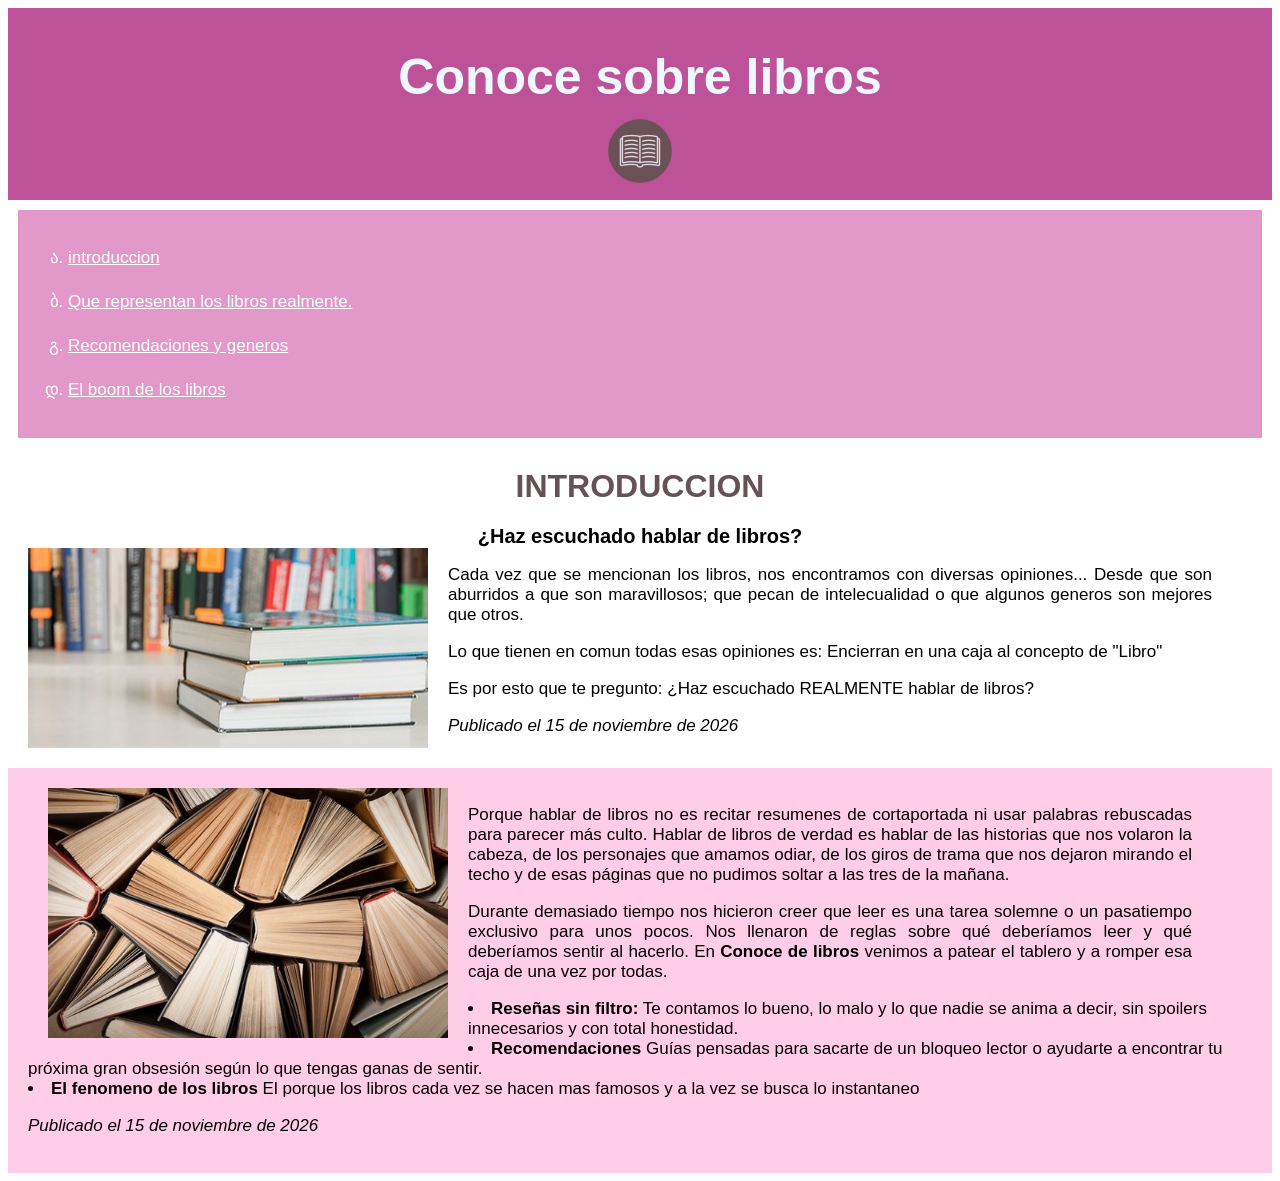
==== index.html @ 0a3b9158 "cambio" ====
<!DOCTYPE html>
<html lang="en">
<head>
    <meta charset="UTF-8">
    <meta name="viewport" content="width=device-width, initial-scale=1.0">
    <title>Document</title>
       <link rel="stylesheet" href="style.css"> 
</head>
<body>
       <header> 
        <h1>Conoce sobre libros</h1>
         <div class="icono"> <img src="imagenes/icono.png" alt="Imagen" width="70px" height="70px"/> </div>
    </header>
    <nav class="menu">
        <ul>
            <li><a href="index.html">introduccion</a></li>
            <li><a href="loslibros.html">Que representan los libros realmente.</a></li>
            <li><a href="Novelas.html"> Recomendaciones y generos</a></li>
             <li><a href="elboom.html">El boom de los libros</a></li>
        </ul>
    </nav>
<main>
        <section class="uno">
            <h2>introduccion</h2>
            <article>
                <h3>¿Haz escuchado hablar de libros?</h3>
                <div class="contenido"><img src="imagenes/WhatsApp Image 2026-11-17 at 17.58.18.jpeg" width="400px" height="200px" alt="Imagen"/>
                <p>Cada vez que se mencionan los libros, nos encontramos con diversas opiniones... Desde que son aburridos a que son maravillosos; que pecan de intelecualidad o que algunos generos son mejores que otros.</p>
                <p>Lo que tienen en comun todas esas opiniones es: Encierran en una caja al concepto de "Libro" </p>
                <p>Es por esto que te pregunto: ¿Haz escuchado REALMENTE hablar de libros? </p>
                <p><em>Publicado el 15 de noviembre de 2026</em></p>
                </div>
            </article>
       </section>
       <section class="dos">
            <article>
             <div class="contenido"><img src="imagenes/libros.jpg" width="400px" height="250px" alt="Imagen"/>
                <p>Porque hablar de libros no es recitar resumenes de cortaportada ni usar palabras rebuscadas para parecer más culto. Hablar de libros de verdad es hablar de las historias que nos volaron la cabeza, de los personajes que amamos odiar, de los giros de trama que nos dejaron mirando el techo y de esas páginas que no pudimos soltar a las tres de la mañana.</p>
                <p>Durante demasiado tiempo nos hicieron creer que leer es una tarea solemne o un pasatiempo exclusivo para unos pocos. Nos llenaron de reglas sobre qué deberíamos leer y qué deberíamos sentir al hacerlo. En <strong>Conoce de libros</strong> venimos a patear el tablero y a romper esa caja de una vez por todas. </p>
               <li><strong>Reseñas sin filtro:</strong> Te contamos lo bueno, lo malo y lo que nadie se anima a decir, sin spoilers innecesarios y con total honestidad.</li>
        <li><strong>Recomendaciones</strong> Guías pensadas para sacarte de un bloqueo lector o ayudarte a encontrar tu próxima gran obsesión según lo que tengas ganas de sentir.</li>
                <li><strong>El fenomeno de los libros</strong> El porque los libros cada vez se hacen mas famosos y a la vez se busca lo instantaneo </li>
        <p><em>Publicado el 15 de noviembre de 2026</em></p>
                </div>
            </article>
        
        </section>

        
    
</body>
</html>
---- style.css ----
h1 {
    font-family: Arial, sans-serif;
    margin: 0;
    padding: 0;
   font-weight: bold;
   font-size: 50px;
   text-align: center;
   padding-top: 30px;
   padding-bottom: 10px;
   color: aliceblue;
}
h2 {
   font-family: Arial, sans-serif;
    margin: 0;
    padding-top: 20px;
   font-size: 32px;
   text-align: center;  
   text-transform: uppercase;
   color: #645257;

}
.menu {
    background-color: rgb(226, 152, 201);
     list-style:circle;
     padding: 10px;
     border: 10px white solid;

   }

h3 {
   font-family: Arial, sans-serif;
    margin: 0;
    padding-top: 20px;
   font-size: 20px;
   text-align: center;  
   font-weight: bold;
}
header {
  background-color: rgb(189, 82, 153);
  padding: 10px;
}

.icono {
   text-align: center;
   margin-left: auto;
   margin-right: auto;
}
.menu a{
display: block;
color:white;
font-family: Arial, Helvetica, sans-serif;
padding: 12px 0px;
font-size: 17px;
text-decoration: underline;

}
.menu ul {
   color: white;
   list-style: georgian;
}
.contenido img {
float: left;
margin-right: 20px;
margin-left: 20px;
padding-bottom: 20px;
}
.contenido p {
   text-align: justify;
   margin-right: 60px;
}
p {
   font-family: Arial, Helvetica, sans-serif;
   font-size: 17px;
   line-height: normal;
}
.contenido {
   display:flow-root;
}
li {
     font-family: Arial, Helvetica, sans-serif;
   font-size: 17px;
}


.dos {
   background-color: rgb(255, 205, 232);
   padding: 20px;
}
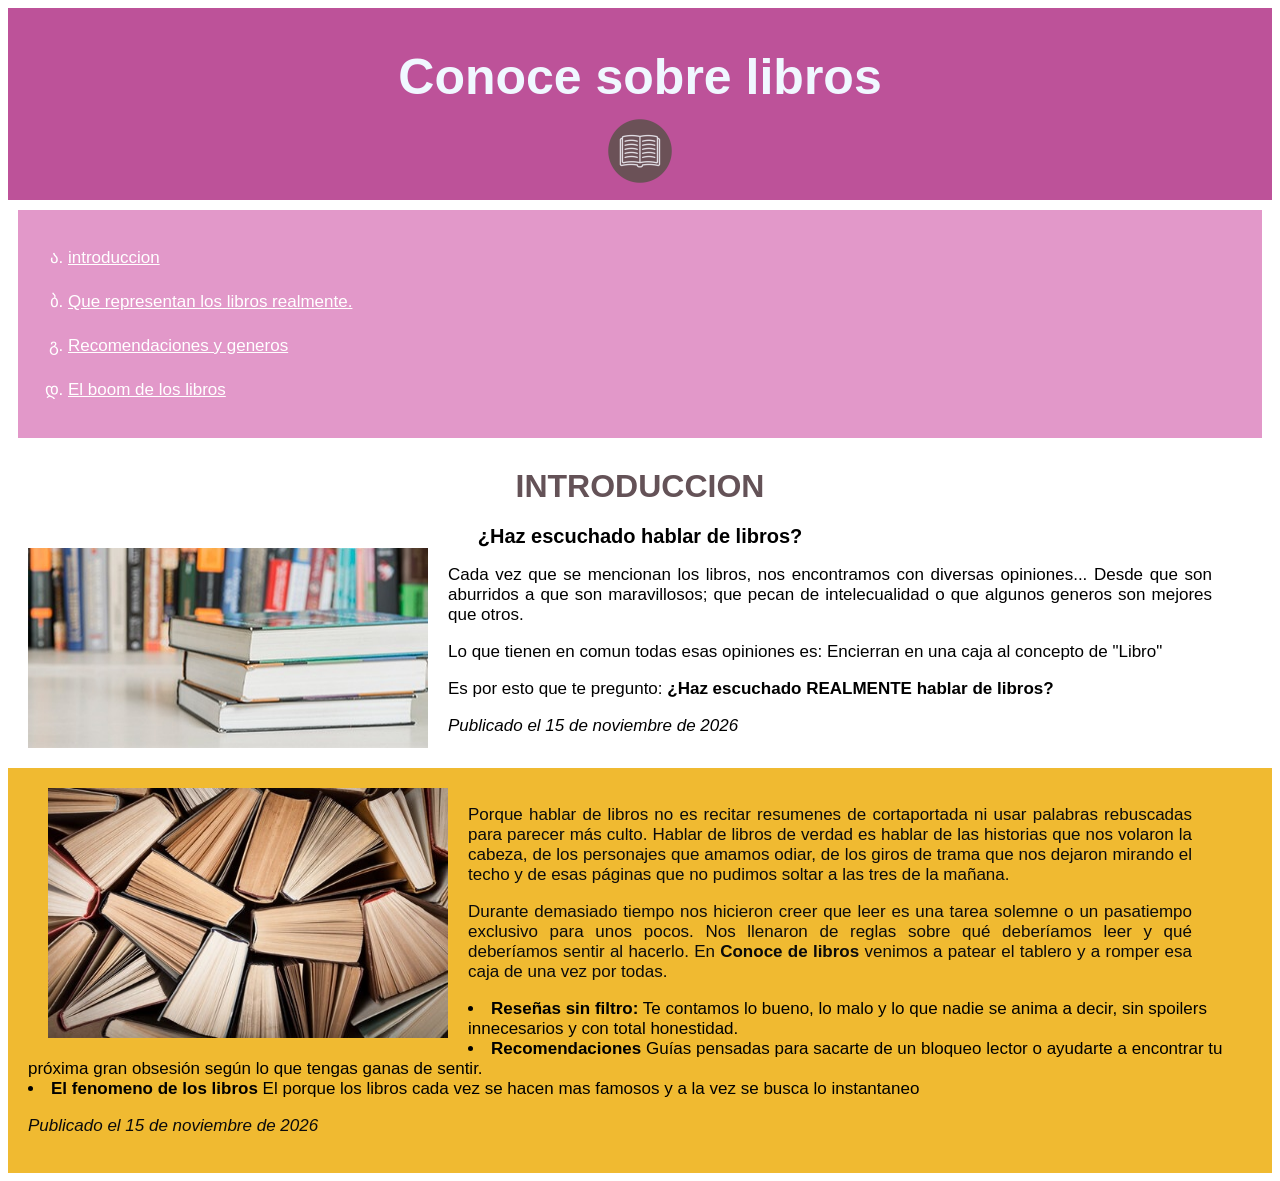
==== commit ba6c6c01: "cambiosssss" ====
--- a/index.html
+++ b/index.html
@@ -27,7 +27,7 @@
                 <div class="contenido"><img src="imagenes/WhatsApp Image 2026-11-17 at 17.58.18.jpeg" width="400px" height="200px" alt="Imagen"/>
                 <p>Cada vez que se mencionan los libros, nos encontramos con diversas opiniones... Desde que son aburridos a que son maravillosos; que pecan de intelecualidad o que algunos generos son mejores que otros.</p>
                 <p>Lo que tienen en comun todas esas opiniones es: Encierran en una caja al concepto de "Libro" </p>
-                <p>Es por esto que te pregunto: ¿Haz escuchado REALMENTE hablar de libros? </p>
+                <p>Es por esto que te pregunto: <strong> ¿Haz escuchado REALMENTE hablar de libros? </strong></p>
                 <p><em>Publicado el 15 de noviembre de 2026</em></p>
                 </div>
             </article>
--- a/style.css
+++ b/style.css
@@ -83,6 +83,9 @@
 
 
 .dos {
-   background-color: rgb(255, 205, 232);
+   background-color: #f0ba31;
    padding: 20px;
-}+}
+.dos p {
+   color: rgb(11, 11, 11);
+}
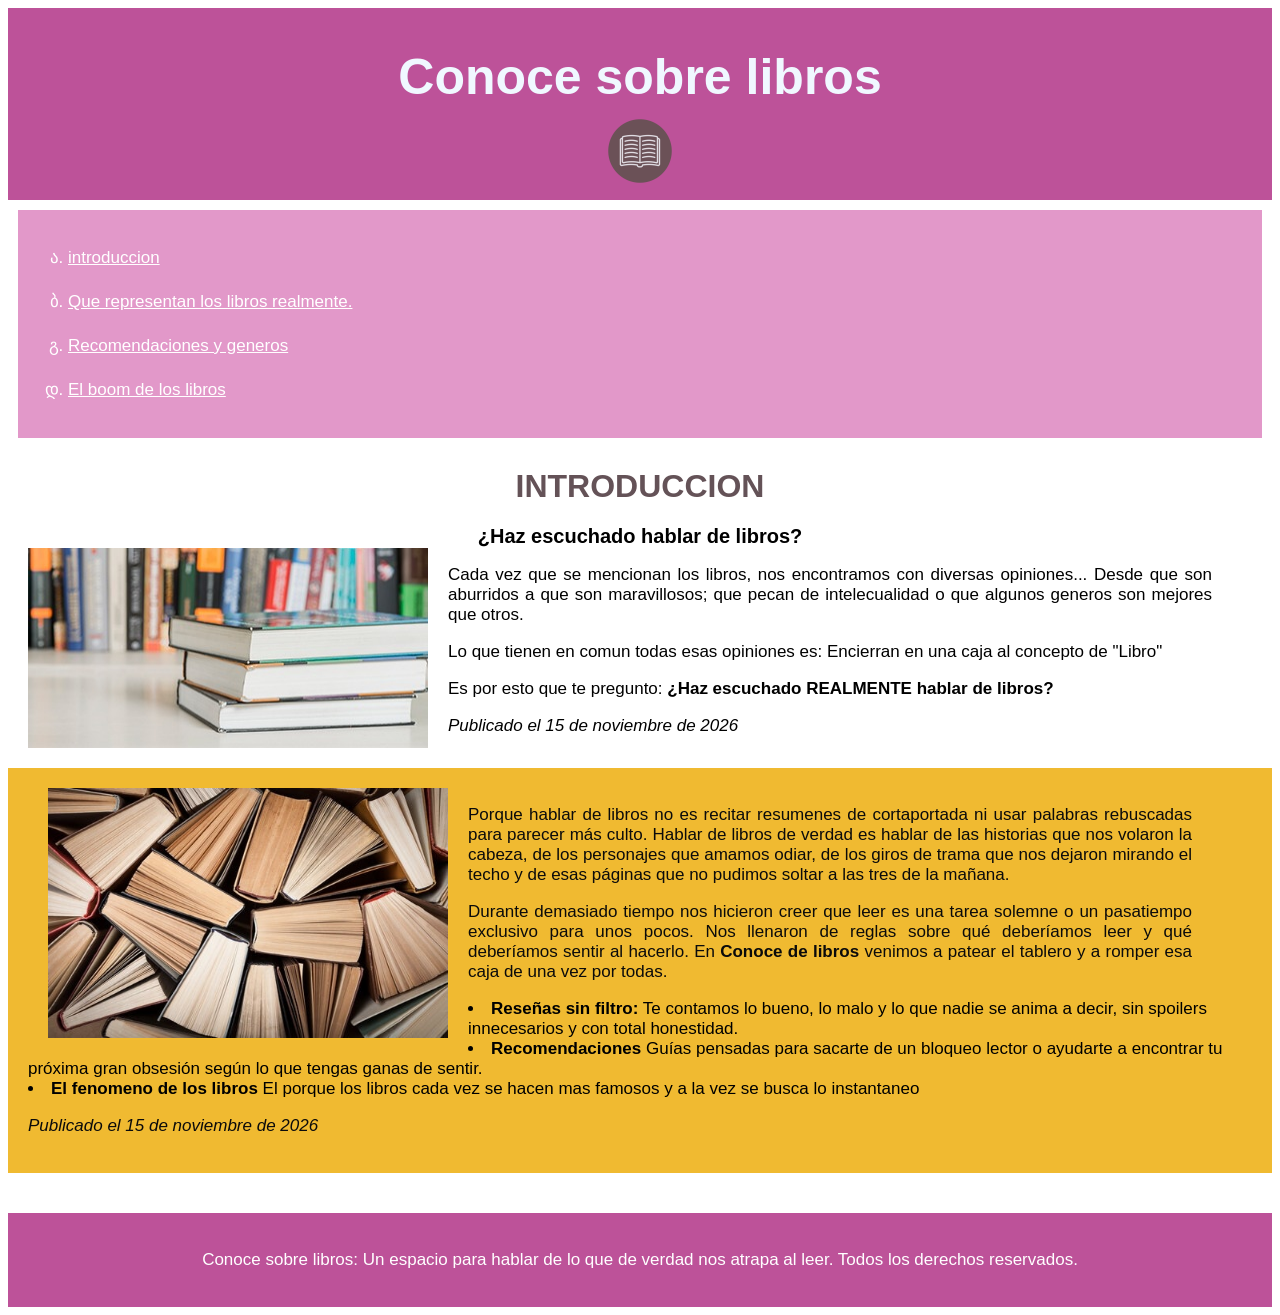
==== commit 130ae9d1: "footer" ====
--- a/index.html
+++ b/index.html
@@ -46,7 +46,10 @@
         
         </section>
 
-        
+</main>
+<footer>
+    <p>Conoce sobre libros: Un espacio para hablar de lo que de verdad nos atrapa al leer. Todos los derechos reservados.</p>
+</footer>     
     
 </body>
 </html>
--- a/style.css
+++ b/style.css
@@ -58,7 +58,7 @@
    color: white;
    list-style: georgian;
 }
-.contenido img {
+.contenido img , iframe {
 float: left;
 margin-right: 20px;
 margin-left: 20px;
@@ -89,3 +89,19 @@
 .dos p {
    color: rgb(11, 11, 11);
 }
+h4 {
+    font-family: Arial, sans-serif;
+    margin: 0;
+    padding-top: 20px;
+    padding-bottom: 20px;
+   font-size: 17px;
+}
+footer {
+    background-color: rgb(189, 82, 153); 
+    color: white;
+    text-align: center;
+    padding: 20px;
+    font-family: Arial, Helvetica, sans-serif;
+    font-size: 14px;
+    margin-top: 40px;
+}
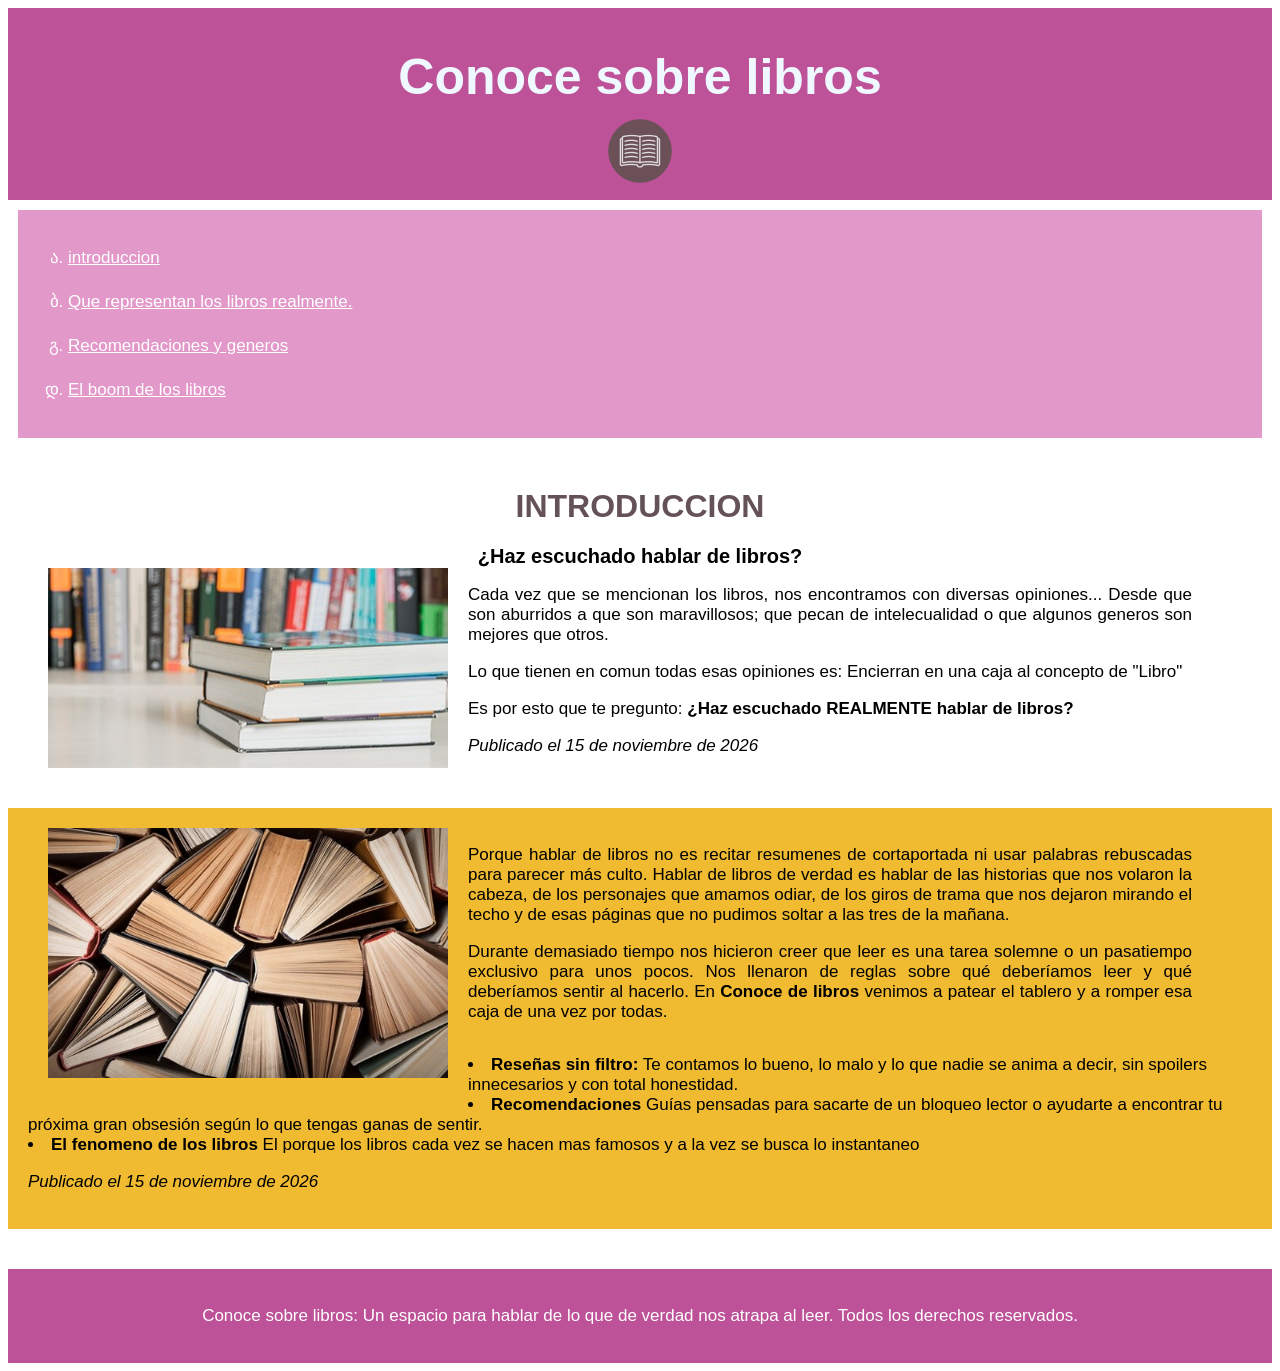
==== commit e95e288b: "guardar" ====
--- a/index.html
+++ b/index.html
@@ -37,9 +37,9 @@
              <div class="contenido"><img src="imagenes/libros.jpg" width="400px" height="250px" alt="Imagen"/>
                 <p>Porque hablar de libros no es recitar resumenes de cortaportada ni usar palabras rebuscadas para parecer más culto. Hablar de libros de verdad es hablar de las historias que nos volaron la cabeza, de los personajes que amamos odiar, de los giros de trama que nos dejaron mirando el techo y de esas páginas que no pudimos soltar a las tres de la mañana.</p>
                 <p>Durante demasiado tiempo nos hicieron creer que leer es una tarea solemne o un pasatiempo exclusivo para unos pocos. Nos llenaron de reglas sobre qué deberíamos leer y qué deberíamos sentir al hacerlo. En <strong>Conoce de libros</strong> venimos a patear el tablero y a romper esa caja de una vez por todas. </p>
-               <li><strong>Reseñas sin filtro:</strong> Te contamos lo bueno, lo malo y lo que nadie se anima a decir, sin spoilers innecesarios y con total honestidad.</li>
+               <ul> </ul> <li><strong>Reseñas sin filtro:</strong> Te contamos lo bueno, lo malo y lo que nadie se anima a decir, sin spoilers innecesarios y con total honestidad.</li>
         <li><strong>Recomendaciones</strong> Guías pensadas para sacarte de un bloqueo lector o ayudarte a encontrar tu próxima gran obsesión según lo que tengas ganas de sentir.</li>
-                <li><strong>El fenomeno de los libros</strong> El porque los libros cada vez se hacen mas famosos y a la vez se busca lo instantaneo </li>
+                <li><strong>El fenomeno de los libros</strong> El porque los libros cada vez se hacen mas famosos y a la vez se busca lo instantaneo </li> </ul>
         <p><em>Publicado el 15 de noviembre de 2026</em></p>
                 </div>
             </article>
--- a/style.css
+++ b/style.css
@@ -80,15 +80,16 @@
      font-family: Arial, Helvetica, sans-serif;
    font-size: 17px;
 }
-
+.uno {
+   background-color: #ffffff;
+   padding: 20px;
+}
 
 .dos {
    background-color: #f0ba31;
    padding: 20px;
 }
-.dos p {
-   color: rgb(11, 11, 11);
-}
+
 h4 {
     font-family: Arial, sans-serif;
     margin: 0;
@@ -104,4 +105,8 @@
     font-family: Arial, Helvetica, sans-serif;
     font-size: 14px;
     margin-top: 40px;
+}
+.contenido ul {
+   overflow: hidden;
+   padding-left: 20px;
 }
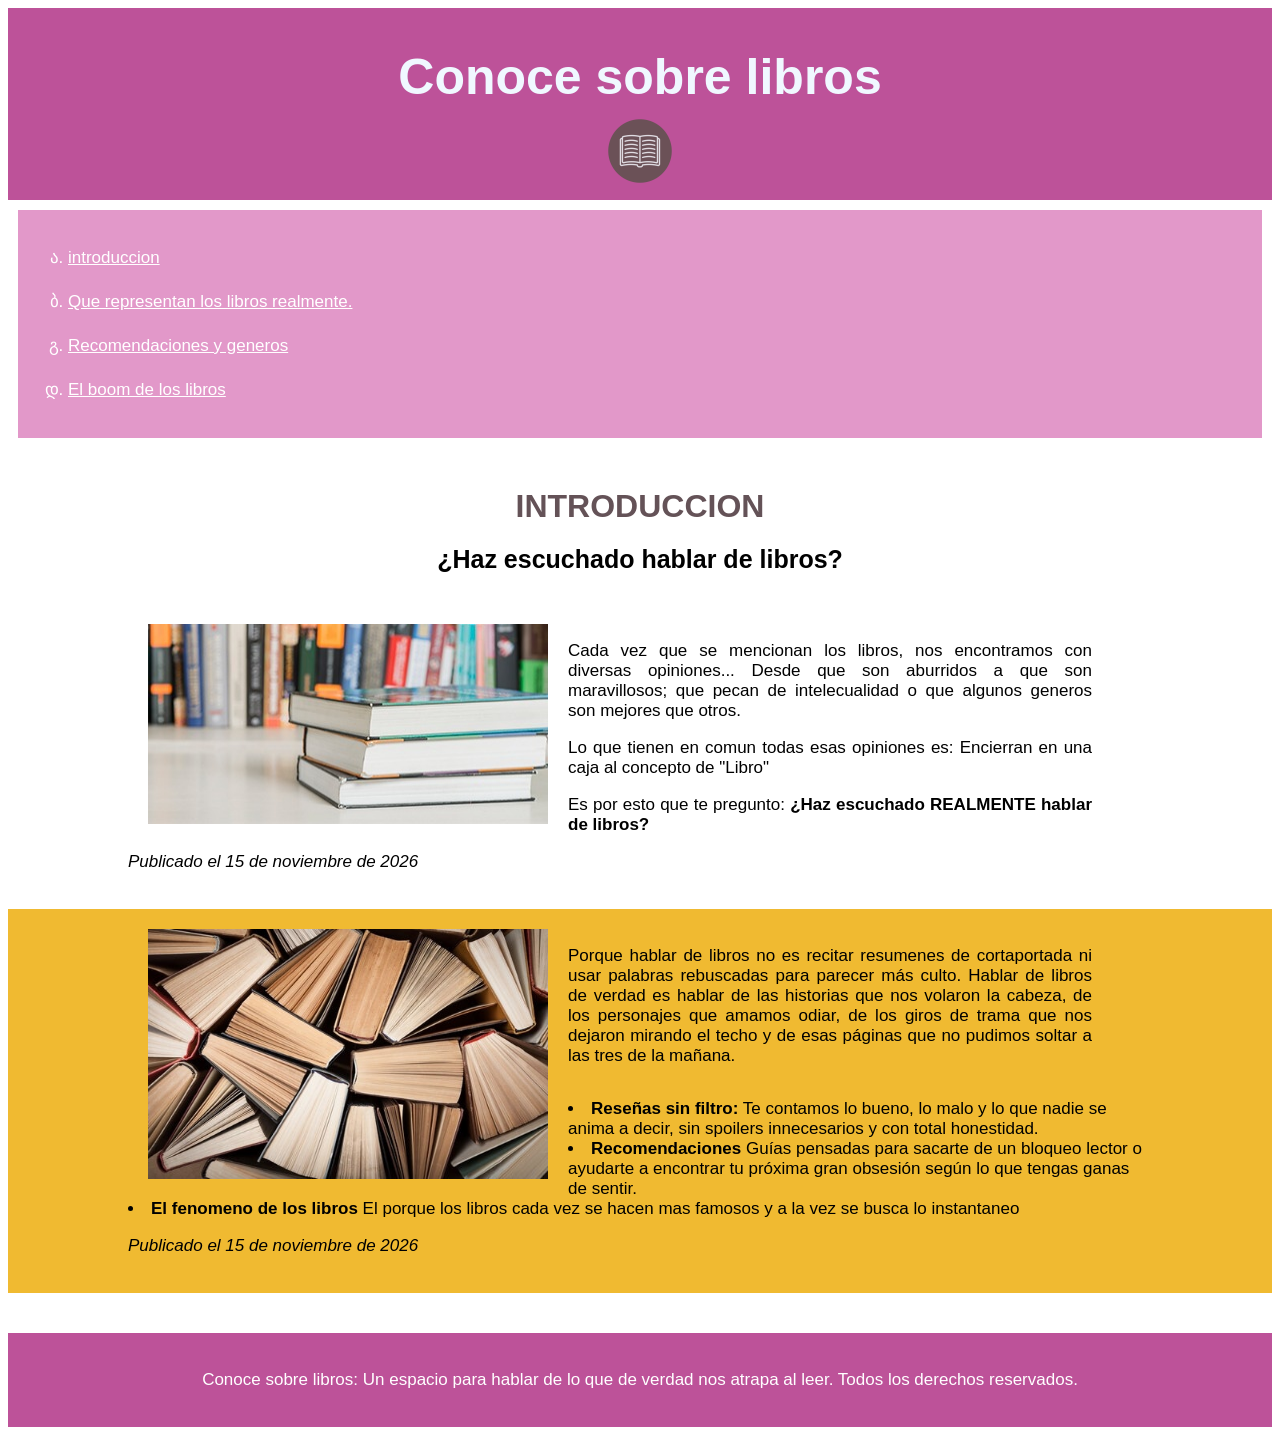
==== commit 76224c59: "libro" ====
--- a/index.html
+++ b/index.html
@@ -36,8 +36,8 @@
             <article>
              <div class="contenido"><img src="imagenes/libros.jpg" width="400px" height="250px" alt="Imagen"/>
                 <p>Porque hablar de libros no es recitar resumenes de cortaportada ni usar palabras rebuscadas para parecer más culto. Hablar de libros de verdad es hablar de las historias que nos volaron la cabeza, de los personajes que amamos odiar, de los giros de trama que nos dejaron mirando el techo y de esas páginas que no pudimos soltar a las tres de la mañana.</p>
-                <p>Durante demasiado tiempo nos hicieron creer que leer es una tarea solemne o un pasatiempo exclusivo para unos pocos. Nos llenaron de reglas sobre qué deberíamos leer y qué deberíamos sentir al hacerlo. En <strong>Conoce de libros</strong> venimos a patear el tablero y a romper esa caja de una vez por todas. </p>
-               <ul> </ul> <li><strong>Reseñas sin filtro:</strong> Te contamos lo bueno, lo malo y lo que nadie se anima a decir, sin spoilers innecesarios y con total honestidad.</li>
+              
+                <ul> </ul> <li><strong>Reseñas sin filtro:</strong> Te contamos lo bueno, lo malo y lo que nadie se anima a decir, sin spoilers innecesarios y con total honestidad.</li>
         <li><strong>Recomendaciones</strong> Guías pensadas para sacarte de un bloqueo lector o ayudarte a encontrar tu próxima gran obsesión según lo que tengas ganas de sentir.</li>
                 <li><strong>El fenomeno de los libros</strong> El porque los libros cada vez se hacen mas famosos y a la vez se busca lo instantaneo </li> </ul>
         <p><em>Publicado el 15 de noviembre de 2026</em></p>
--- a/style.css
+++ b/style.css
@@ -31,7 +31,8 @@
    font-family: Arial, sans-serif;
     margin: 0;
     padding-top: 20px;
-   font-size: 20px;
+    padding-bottom: 50px;
+   font-size: 25px;
    text-align: center;  
    font-weight: bold;
 }
@@ -75,6 +76,8 @@
 }
 .contenido {
    display:flow-root;
+   padding-right: 100px;
+   padding-left: 100px;
 }
 li {
      font-family: Arial, Helvetica, sans-serif;
@@ -95,7 +98,8 @@
     margin: 0;
     padding-top: 20px;
     padding-bottom: 20px;
-   font-size: 17px;
+   font-size: 20px;
+   margin-left: 23px;
 }
 footer {
     background-color: rgb(189, 82, 153); 
@@ -109,4 +113,25 @@
 .contenido ul {
    overflow: hidden;
    padding-left: 20px;
+   padding-right: 100px;
+}
+.p-texto {
+   font-family: Arial, Helvetica, sans-serif;
+   font-size: 17;
+   line-height: 30px;
+}
+.libro-item {
+margin-bottom: 30px;
+padding-bottom: 20px;
+border-bottom: 3px solid #ccc;
+}
+.libro-romance {
+margin-bottom: 30px;
+padding-bottom: 20px;
+border-bottom: 3px solid #fff;
+}
+.libro-contemporaneos {
+margin-bottom: 30px;
+padding-bottom: 20px;
+border-bottom: 3px solid #ccc;
 }
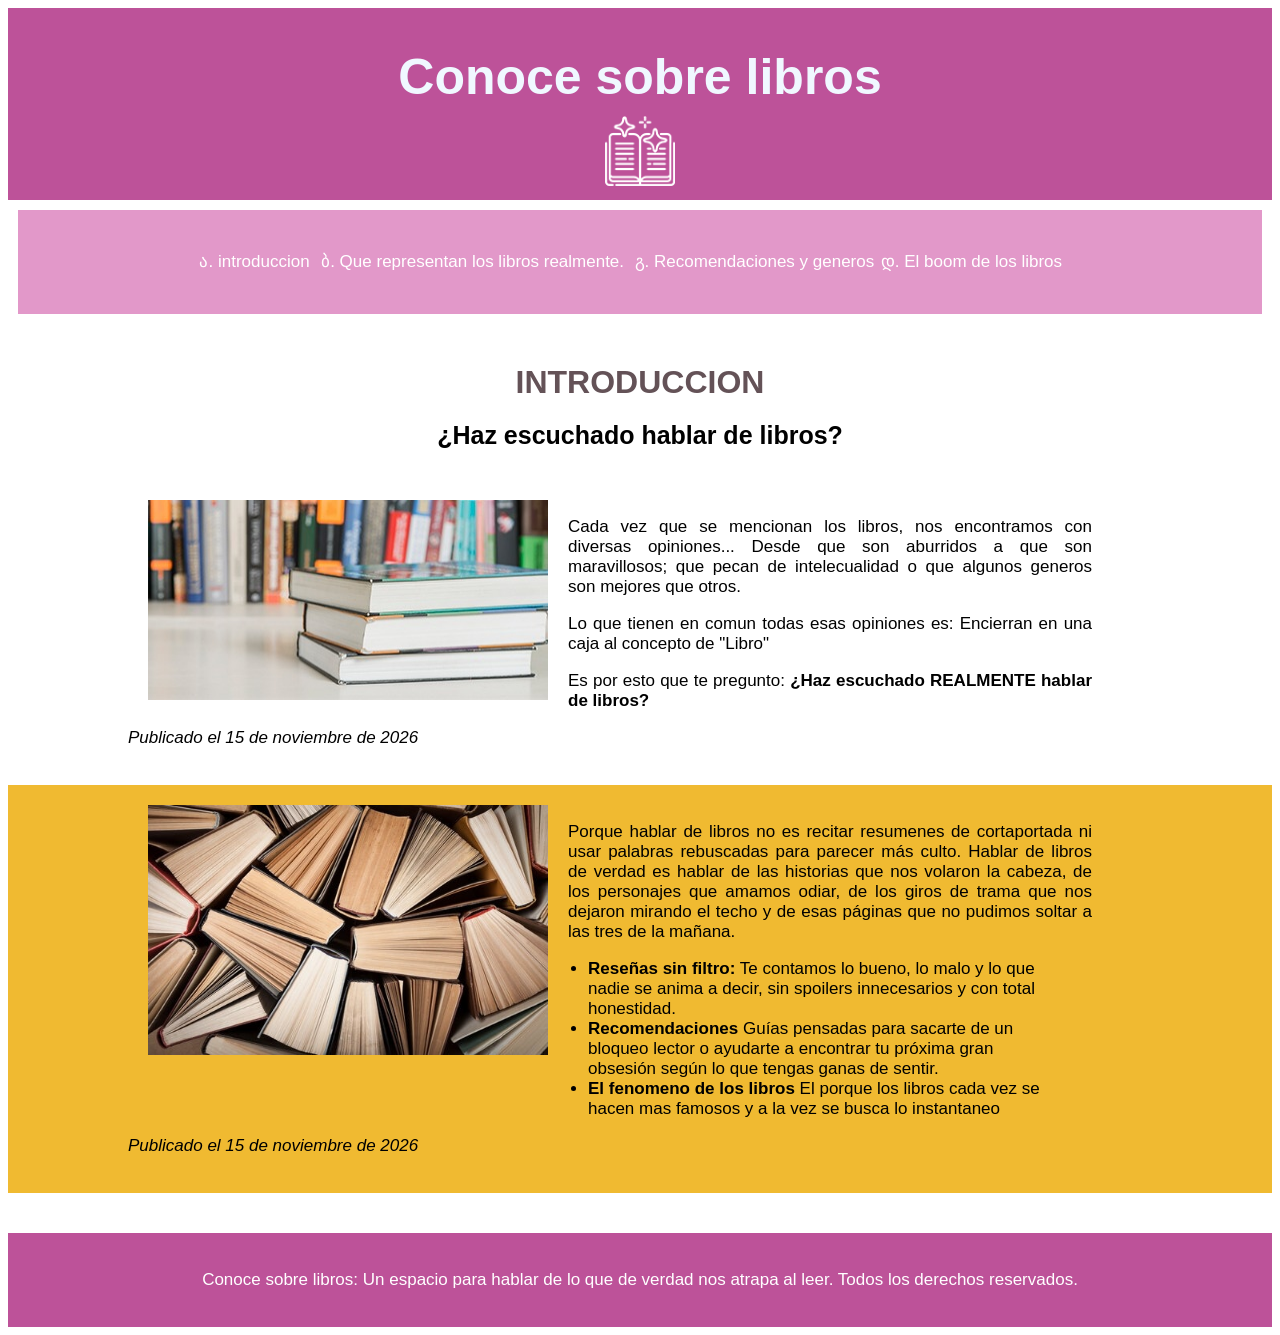
==== commit 50a46679: "ul" ====
--- a/index.html
+++ b/index.html
@@ -37,7 +37,7 @@
              <div class="contenido"><img src="imagenes/libros.jpg" width="400px" height="250px" alt="Imagen"/>
                 <p>Porque hablar de libros no es recitar resumenes de cortaportada ni usar palabras rebuscadas para parecer más culto. Hablar de libros de verdad es hablar de las historias que nos volaron la cabeza, de los personajes que amamos odiar, de los giros de trama que nos dejaron mirando el techo y de esas páginas que no pudimos soltar a las tres de la mañana.</p>
               
-                <ul> </ul> <li><strong>Reseñas sin filtro:</strong> Te contamos lo bueno, lo malo y lo que nadie se anima a decir, sin spoilers innecesarios y con total honestidad.</li>
+                <ul>  <li><strong>Reseñas sin filtro:</strong> Te contamos lo bueno, lo malo y lo que nadie se anima a decir, sin spoilers innecesarios y con total honestidad.</li>
         <li><strong>Recomendaciones</strong> Guías pensadas para sacarte de un bloqueo lector o ayudarte a encontrar tu próxima gran obsesión según lo que tengas ganas de sentir.</li>
                 <li><strong>El fenomeno de los libros</strong> El porque los libros cada vez se hacen mas famosos y a la vez se busca lo instantaneo </li> </ul>
         <p><em>Publicado el 15 de noviembre de 2026</em></p>
--- a/style.css
+++ b/style.css
@@ -26,7 +26,19 @@
      border: 10px white solid;
 
    }
+   nav.menu ul {
+display: flex;
+list-style: georgian;
+padding: 20px;
+margin: 0px;
+gap: 30px;
+justify-content: center;
+   }
 
+   nav.menu li a :hover {
+      color: white;
+text-decoration: underline;
+   }
 h3 {
    font-family: Arial, sans-serif;
     margin: 0;
@@ -52,7 +64,7 @@
 font-family: Arial, Helvetica, sans-serif;
 padding: 12px 0px;
 font-size: 17px;
-text-decoration: underline;
+text-decoration: none;
 
 }
 .menu ul {
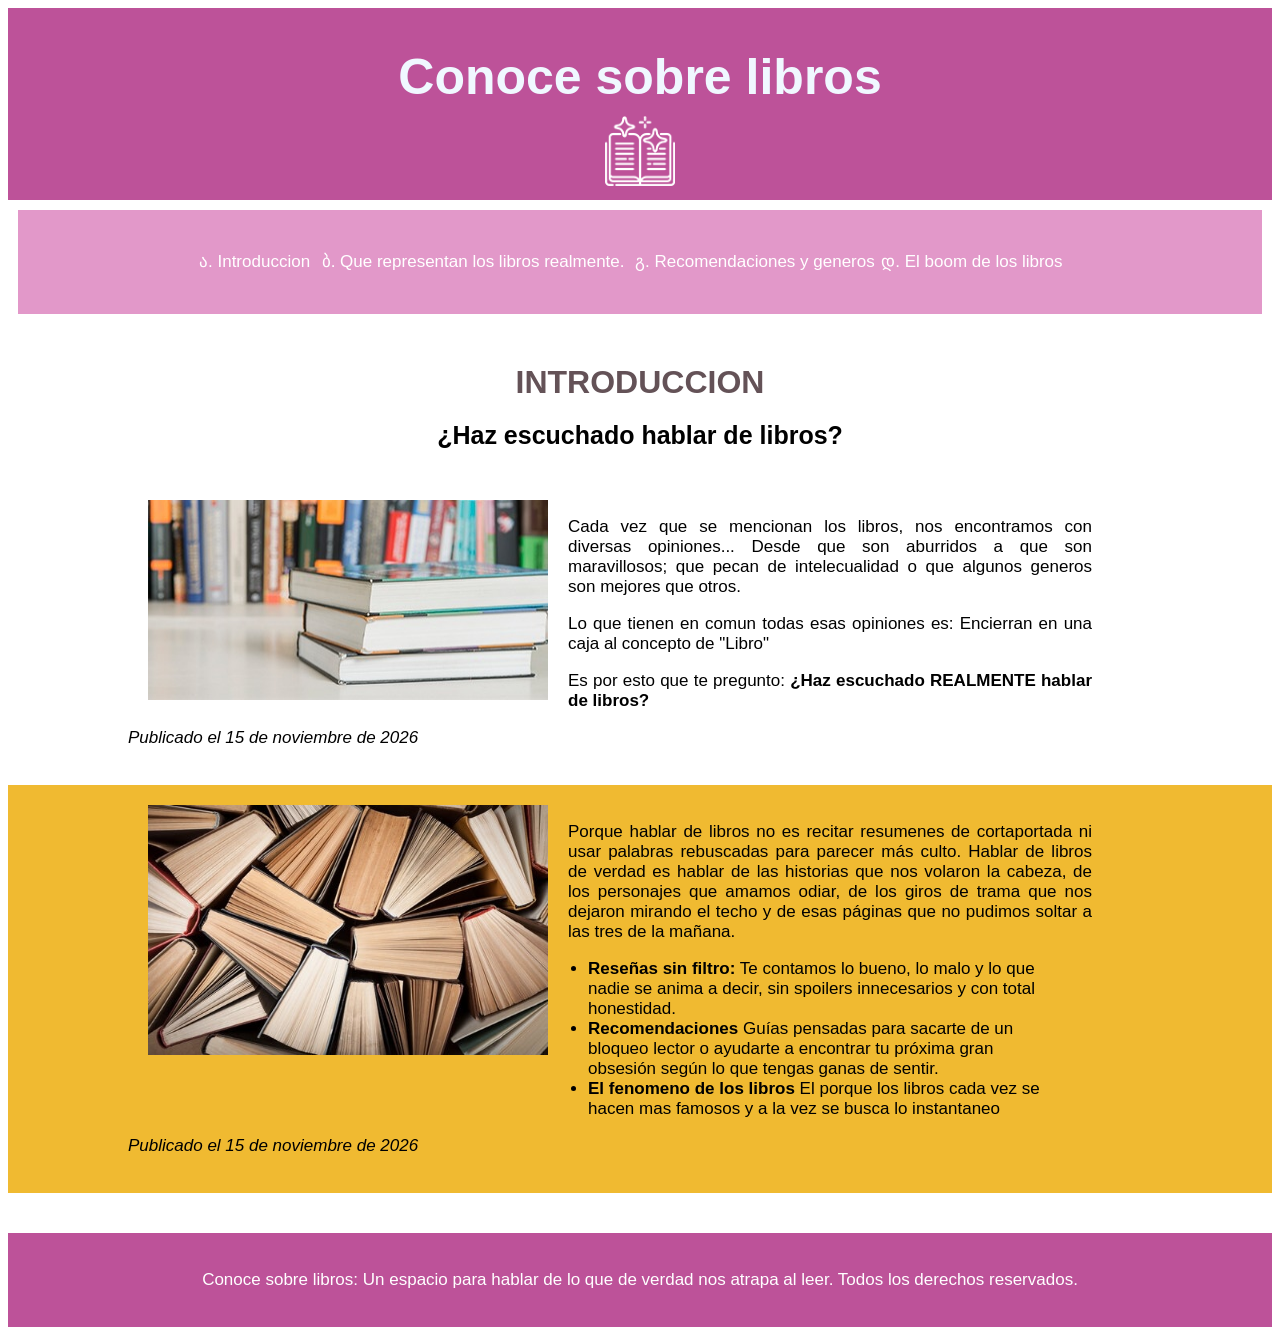
==== commit 93baf687: "tildes" ====
--- a/index.html
+++ b/index.html
@@ -13,7 +13,7 @@
     </header>
     <nav class="menu">
         <ul>
-            <li><a href="index.html">introduccion</a></li>
+            <li><a href="index.html">Introduccion</a></li>
             <li><a href="loslibros.html">Que representan los libros realmente.</a></li>
             <li><a href="Novelas.html"> Recomendaciones y generos</a></li>
              <li><a href="elboom.html">El boom de los libros</a></li>
--- a/style.css
+++ b/style.css
@@ -35,9 +35,9 @@
 justify-content: center;
    }
 
-   nav.menu li a :hover {
-      color: white;
-text-decoration: underline;
+  nav.menu li a:hover {
+      color: rgb(255, 255, 255);
+font-weight: bold;
    }
 h3 {
    font-family: Arial, sans-serif;
@@ -129,7 +129,7 @@
 }
 .p-texto {
    font-family: Arial, Helvetica, sans-serif;
-   font-size: 17;
+   font-size: 17px;
    line-height: 30px;
 }
 .libro-item {
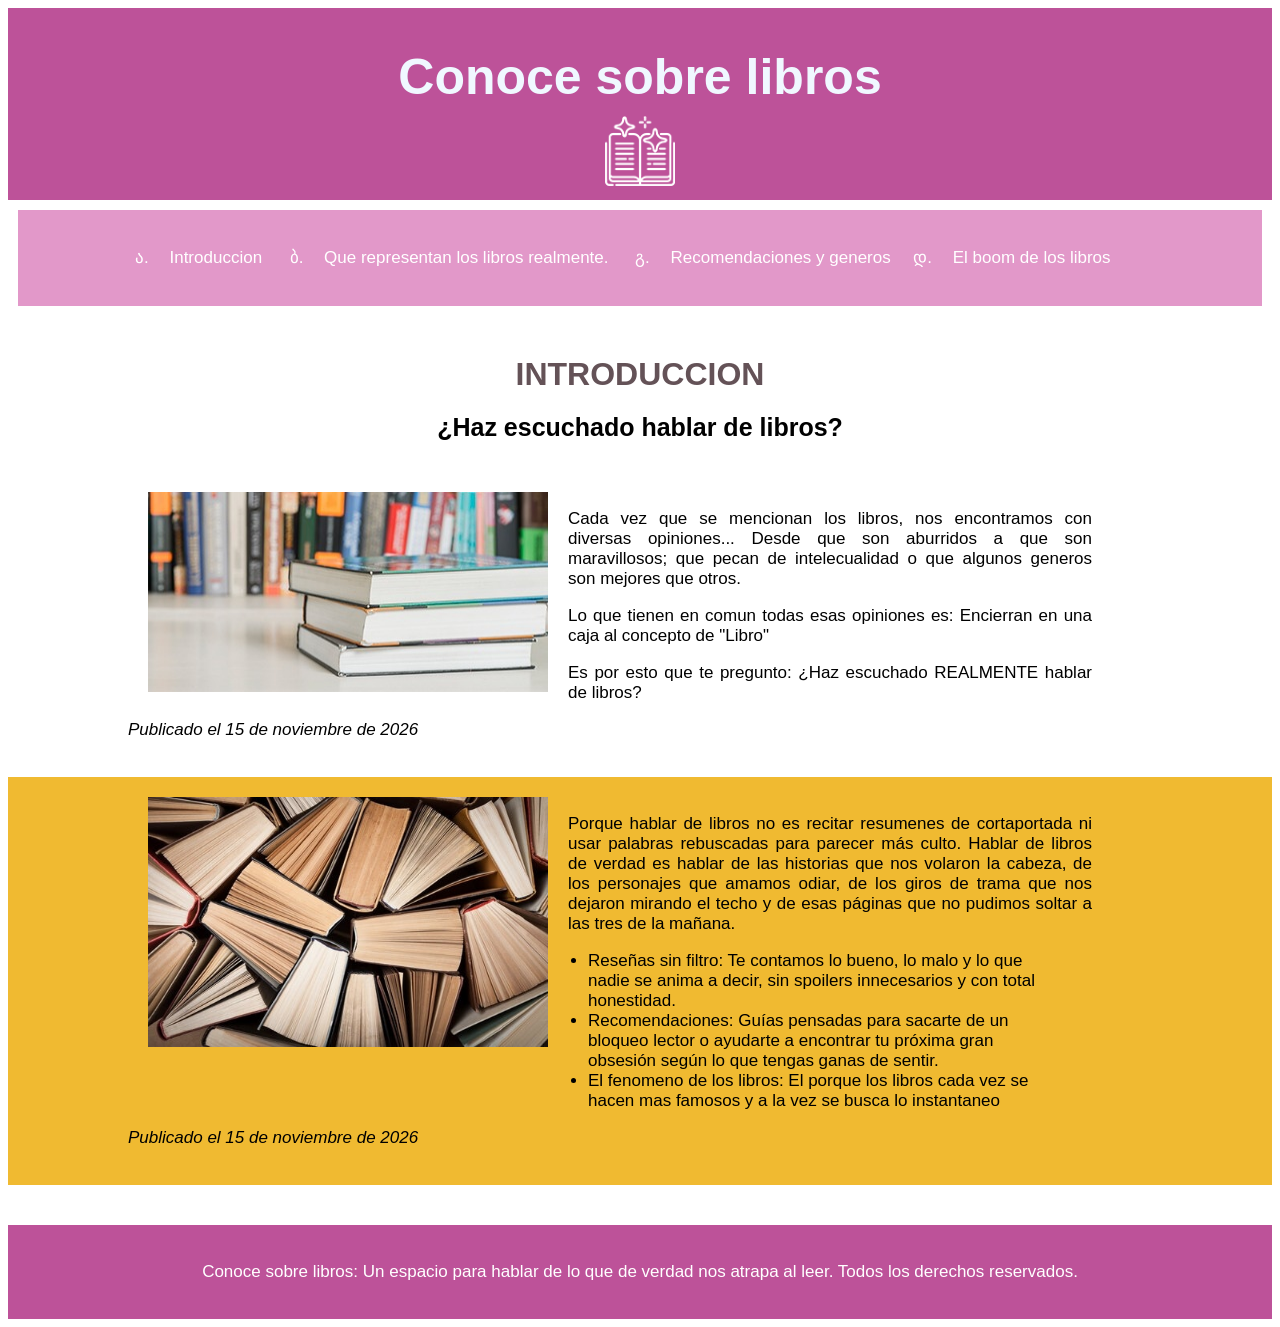
==== commit fb318a88: "saco strong" ====
--- a/index.html
+++ b/index.html
@@ -27,7 +27,7 @@
                 <div class="contenido"><img src="imagenes/WhatsApp Image 2026-11-17 at 17.58.18.jpeg" width="400px" height="200px" alt="Imagen"/>
                 <p>Cada vez que se mencionan los libros, nos encontramos con diversas opiniones... Desde que son aburridos a que son maravillosos; que pecan de intelecualidad o que algunos generos son mejores que otros.</p>
                 <p>Lo que tienen en comun todas esas opiniones es: Encierran en una caja al concepto de "Libro" </p>
-                <p>Es por esto que te pregunto: <strong> ¿Haz escuchado REALMENTE hablar de libros? </strong></p>
+                <p>Es por esto que te pregunto:  ¿Haz escuchado REALMENTE hablar de libros? </p>
                 <p><em>Publicado el 15 de noviembre de 2026</em></p>
                 </div>
             </article>
@@ -37,9 +37,9 @@
              <div class="contenido"><img src="imagenes/libros.jpg" width="400px" height="250px" alt="Imagen"/>
                 <p>Porque hablar de libros no es recitar resumenes de cortaportada ni usar palabras rebuscadas para parecer más culto. Hablar de libros de verdad es hablar de las historias que nos volaron la cabeza, de los personajes que amamos odiar, de los giros de trama que nos dejaron mirando el techo y de esas páginas que no pudimos soltar a las tres de la mañana.</p>
               
-                <ul>  <li><strong>Reseñas sin filtro:</strong> Te contamos lo bueno, lo malo y lo que nadie se anima a decir, sin spoilers innecesarios y con total honestidad.</li>
-        <li><strong>Recomendaciones</strong> Guías pensadas para sacarte de un bloqueo lector o ayudarte a encontrar tu próxima gran obsesión según lo que tengas ganas de sentir.</li>
-                <li><strong>El fenomeno de los libros</strong> El porque los libros cada vez se hacen mas famosos y a la vez se busca lo instantaneo </li> </ul>
+                <ul>  <li>Reseñas sin filtro: Te contamos lo bueno, lo malo y lo que nadie se anima a decir, sin spoilers innecesarios y con total honestidad.</li>
+        <li>Recomendaciones: Guías pensadas para sacarte de un bloqueo lector o ayudarte a encontrar tu próxima gran obsesión según lo que tengas ganas de sentir.</li>
+                <li>El fenomeno de los libros: El porque los libros cada vez se hacen mas famosos y a la vez se busca lo instantaneo </li> </ul>
         <p><em>Publicado el 15 de noviembre de 2026</em></p>
                 </div>
             </article>
--- a/style.css
+++ b/style.css
@@ -36,8 +36,10 @@
    }
 
   nav.menu li a:hover {
-      color: rgb(255, 255, 255);
-font-weight: bold;
+     background-color: rgb(189, 82, 154);
+
+color:  rgb(226, 152, 201);
+
    }
 h3 {
    font-family: Arial, sans-serif;
@@ -62,11 +64,17 @@
 display: block;
 color:white;
 font-family: Arial, Helvetica, sans-serif;
-padding: 12px 0px;
+padding: 4pxs 12px;
 font-size: 17px;
 text-decoration: none;
+border-radius: 6px;
+}
+nav.menu li a {
+   padding: 8px 16px;
 
 }
+
+
 .menu ul {
    color: white;
    list-style: georgian;
@@ -135,15 +143,15 @@
 .libro-item {
 margin-bottom: 30px;
 padding-bottom: 20px;
-border-bottom: 3px solid #ccc;
+border-bottom: 1px solid #ccc;
 }
 .libro-romance {
 margin-bottom: 30px;
 padding-bottom: 20px;
-border-bottom: 3px solid #fff;
+border-bottom: 1px solid #fff;
 }
 .libro-contemporaneos {
 margin-bottom: 30px;
 padding-bottom: 20px;
-border-bottom: 3px solid #ccc;
+border-bottom: 1px solid #ccc;
 }
